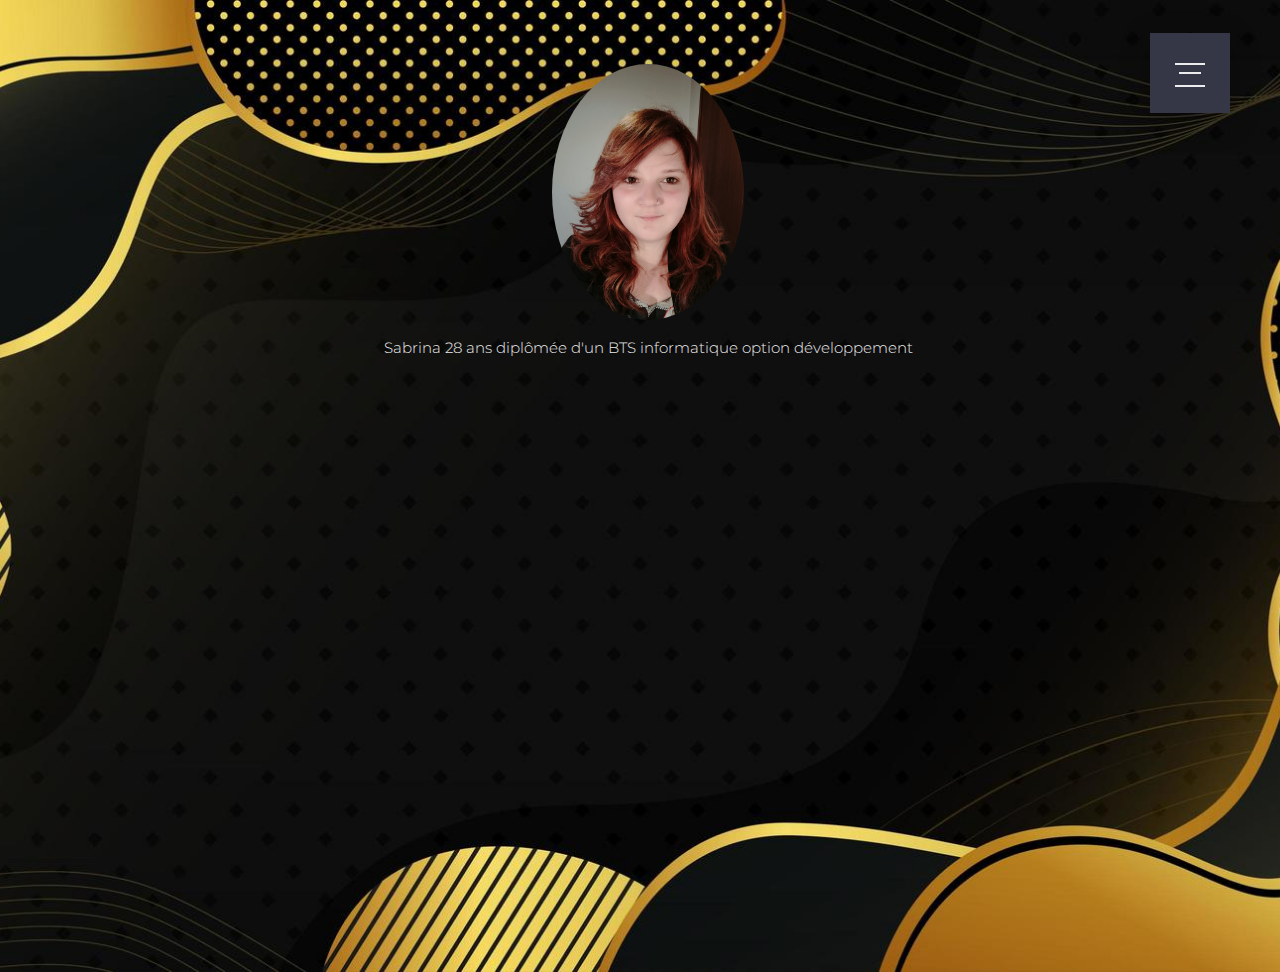
==== pages/presentation.html @ 96732933 "création du répertoire GIT" ====
<html lang="fr">
<head>
    <meta charset="UTF-8">
    <meta http-equiv="X-UA-Compatible" content="IE=edge">
    <meta name="viewport" content="width=device-width, initial-scale=1.0">
    <link rel="stylesheet" href="../style.css">
    <title>Accueil</title>
</head>
<body>
    <input class="menu-icon" type="checkbox" id="menu-icon" name="menu-icon"/>
    <label for="menu-icon"></label>
    <nav class="nav"> 		
        <ul class="pt-5">
            <li><a href="./../index.html">Accueil</a></li>
            <li><a href="./pages/presentation.html">Qui suis-je?</a></li>
            <li><a href="#">Mes expériences</a></li>
            <li><a href="#">Mes projets</a></li>
            <li><a href="#">Contact</a></li>
        </ul>
    </nav>
  
    <section>
        <img class="profil" src="./../images/me.jpg">
        <p class="presentation">Sabrina 28 ans diplômée d'un BTS informatique option développement</p>
    </section>
    
</body>
</html>
---- style.css ----
@import url('https://fonts.googleapis.com/css2?family=Montserrat:wght@300;400;500;600;700;800;900&display=swap');

body{
	font-family: 'Montserrat', sans-serif;
	font-weight: 300;
	font-size: 15px;
    line-height: 1.7;
    color: #ececee;
    background-color: #1f2029;
    overflow: hidden;
    background-image: url('./images/background.jpg');
    background-position: center;
    background-repeat: no-repeat;
    background-size: cover;
    height: 100vh;
    width: 100%;
}
.section-center{
  position: absolute;
  top: 50%;
  left: 0;
  display: block;
  width: 100%;
  padding: 0;
  margin: 0;
  z-index: 6;
  text-align: center;
  transform: translateY(-50%);
}
h1{
  font-family: 'Montserrat', sans-serif;
  font-weight: 800;
  font-size: 7vw;
  line-height: 1;
  color: #ffeba7;
  text-align: center;
  -webkit-text-stroke: 2px #ffeba7;
  text-stroke: 2px #ffeba7;
  -webkit-text-fill-color: transparent;
  text-fill-color: transparent;
  color: transparent;
}

h2{
  font-family: 'Montserrat', sans-serif;
  font-weight: 700;
  font-size: 5vw;
  line-height: 1;
  color: #ffeba7;
  text-align: center;
  -webkit-text-stroke: 2px #ffeba7;
  text-stroke: 2px #ffeba7;
  -webkit-text-fill-color: transparent;
  text-fill-color: transparent;
  color: transparent;
}

[type="checkbox"]:checked,
[type="checkbox"]:not(:checked){
  position: absolute;
  left: -9999px;
}
.menu-icon:checked + label,
.menu-icon:not(:checked) + label{
  position: fixed;
  top: 63px;
  right: 75px;
  display: block;
  width: 30px;
  height: 30px;
  padding: 0;
  margin: 0;
  cursor: pointer;
  z-index: 10;
}
.menu-icon:checked + label:before,
.menu-icon:not(:checked) + label:before{
  position: absolute;
  content: '';
  display: block;
  width: 30px;
  height: 20px;
  z-index: 20;
  top: 0;
  left: 0;
  border-top: 2px solid #ececee;
  border-bottom: 2px solid #ececee;
  transition: border-width 100ms 1500ms ease, 
              top 100ms 1600ms cubic-bezier(0.23, 1, 0.32, 1),
              height 100ms 1600ms cubic-bezier(0.23, 1, 0.32, 1), 
              background-color 200ms ease,
              transform 200ms cubic-bezier(0.23, 1, 0.32, 1);
}
.menu-icon:checked + label:after,
.menu-icon:not(:checked) + label:after{
  position: absolute;
  content: '';
  display: block;
  width: 22px;
  height: 2px;
  z-index: 20;
  top: 10px;
  right: 4px;
  background-color: #ececee;
  margin-top: -1px;
  transition: width 100ms 1750ms ease, 
              right 100ms 1750ms ease,
              margin-top 100ms ease, 
              transform 200ms cubic-bezier(0.23, 1, 0.32, 1);
}
.menu-icon:checked + label:before{
  top: 10px;
  transform: rotate(45deg);
  height: 2px;
  background-color: #ececee;
  border-width: 0;
  transition: border-width 100ms 340ms ease, 
              top 100ms 300ms cubic-bezier(0.23, 1, 0.32, 1),
              height 100ms 300ms cubic-bezier(0.23, 1, 0.32, 1), 
              background-color 200ms 500ms ease,
              transform 200ms 1700ms cubic-bezier(0.23, 1, 0.32, 1);
}
.menu-icon:checked + label:after{
  width: 30px;
  margin-top: 0;
  right: 0;
  transform: rotate(-45deg);
  transition: width 100ms ease,
              right 100ms ease,  
              margin-top 100ms 500ms ease, 
              transform 200ms 1700ms cubic-bezier(0.23, 1, 0.32, 1);
}

.nav{
  position: fixed;
  top: 33px;
  right: 50px;
  display: block;
  width: 80px;
  height: 80px;
  padding: 0;
  margin: 0;
  z-index: 9;
  overflow: hidden;
  box-shadow: 0 8px 30px 0 rgba(0,0,0,0.3);
  background-color: #353746;
  animation: border-transform 7s linear infinite;
  transition: top 350ms 1100ms cubic-bezier(0.23, 1, 0.32, 1),  
              right 350ms 1100ms cubic-bezier(0.23, 1, 0.32, 1),
              transform 250ms 1100ms ease,
              width 650ms 400ms cubic-bezier(0.23, 1, 0.32, 1),
              height 650ms 400ms cubic-bezier(0.23, 1, 0.32, 1);
}
@keyframes border-transform{
    0%,100% { border-radius: 63% 37% 54% 46% / 55% 48% 52% 45%; } 
  14% { border-radius: 40% 60% 54% 46% / 49% 60% 40% 51%; } 
  28% { border-radius: 54% 46% 38% 62% / 49% 70% 30% 51%; } 
  42% { border-radius: 61% 39% 55% 45% / 61% 38% 62% 39%; } 
  56% { border-radius: 61% 39% 67% 33% / 70% 50% 50% 30%; } 
  70% { border-radius: 50% 50% 34% 66% / 56% 68% 32% 44%; } 
  84% { border-radius: 46% 54% 50% 50% / 35% 61% 39% 65%; } 
}

.menu-icon:checked ~ .nav {
  animation-play-state: paused;
  top: 50%;
  right: 50%;
  transform: translate(50%, -50%);
  width: 200%;
  height: 200%;
  transition: top 350ms 700ms cubic-bezier(0.23, 1, 0.32, 1),  
              right 350ms 700ms cubic-bezier(0.23, 1, 0.32, 1),
              transform 250ms 700ms ease,
              width 750ms 1000ms cubic-bezier(0.23, 1, 0.32, 1),
              height 750ms 1000ms cubic-bezier(0.23, 1, 0.32, 1);
}

.nav ul{
  position: absolute;
  top: 50%;
  left: 0;
  display: block;
  width: 100%;
  padding: 0;
  margin: 0;
  z-index: 6;
  text-align: center;
  transform: translateY(-50%);
  list-style: none;
}
.nav ul li{
  position: relative;
  display: block;
  width: 100%;
  padding: 0;
  margin: 10px 0;
  text-align: center;
  list-style: none;
  pointer-events: none;
  opacity: 0;
  visibility: hidden;
  transform: translateY(30px);
  transition: all 250ms linear;
}
.nav ul li:nth-child(1){
  transition-delay: 200ms;
}
.nav ul li:nth-child(2){
  transition-delay: 150ms;
}
.nav ul li:nth-child(3){
  transition-delay: 100ms;
}
.nav ul li:nth-child(4){
  transition-delay: 50ms;
}
.nav ul li a{
  font-family: 'Montserrat', sans-serif;
  font-size: 9vh;
  text-transform: uppercase;
  line-height: 1.2;
  font-weight: 800;
  display: inline-block;
  position: relative;
  color: #ececee;
  transition: all 250ms linear;
}
.nav ul li a:hover{
  text-decoration: none;
  color: #ffeba7;
}
.nav ul li a:after{
  display: block;
  position: absolute;
  top: 50%;
  content: '';
  height: 2vh;
  margin-top: -1vh;
  width: 0;
  left: 0;
  background-color: #353746;
  opacity: 0.8;
  transition: width 250ms linear;
}
.nav ul li a:hover:after{
  width: 100%;
}


.menu-icon:checked ~ .nav  ul li {
  pointer-events: auto;
  visibility: visible;
  opacity: 1;
  transform: translateY(0);
  transition: opacity 350ms ease,
              transform 250ms ease;
}
.menu-icon:checked ~ .nav ul li:nth-child(1){
  transition-delay: 1400ms;
}
.menu-icon:checked ~ .nav ul li:nth-child(2){
  transition-delay: 1480ms;
}
.menu-icon:checked ~ .nav ul li:nth-child(3){
  transition-delay: 1560ms;
}
.menu-icon:checked ~ .nav ul li:nth-child(4){
  transition-delay: 1640ms;
}



.logo {
	position: absolute;
	top: 60px;
	left: 50px;
	display: block;
	z-index: 11;
	transition: all 250ms linear;
}
.logo img {
	height: 26px;
	width: auto;
	display: block;
}



@media screen and (max-width: 991px) {
  .menu-icon:checked + label,
  .menu-icon:not(:checked) + label{
    right: 55px;
  }
  .logo {
    left: 30px;
  }
  .nav{
    right: 30px;
  }
  h1{
    font-size: 9vw;
    -webkit-text-stroke: 2px transparent;
    text-stroke: 2px transparent;
    -webkit-text-fill-color: #ffeba7;
    text-fill-color: #ffeba7;
    color: #ffeba7;
  }
  .nav ul li a{
    font-size: 8vh;
  }
}

.profil{
    width:15%;
    border-radius:50%;
    display: block;
    margin-left: auto;
    margin-right: auto;
    margin-top:5%;

}

.presentation{
    text-align:center;
}
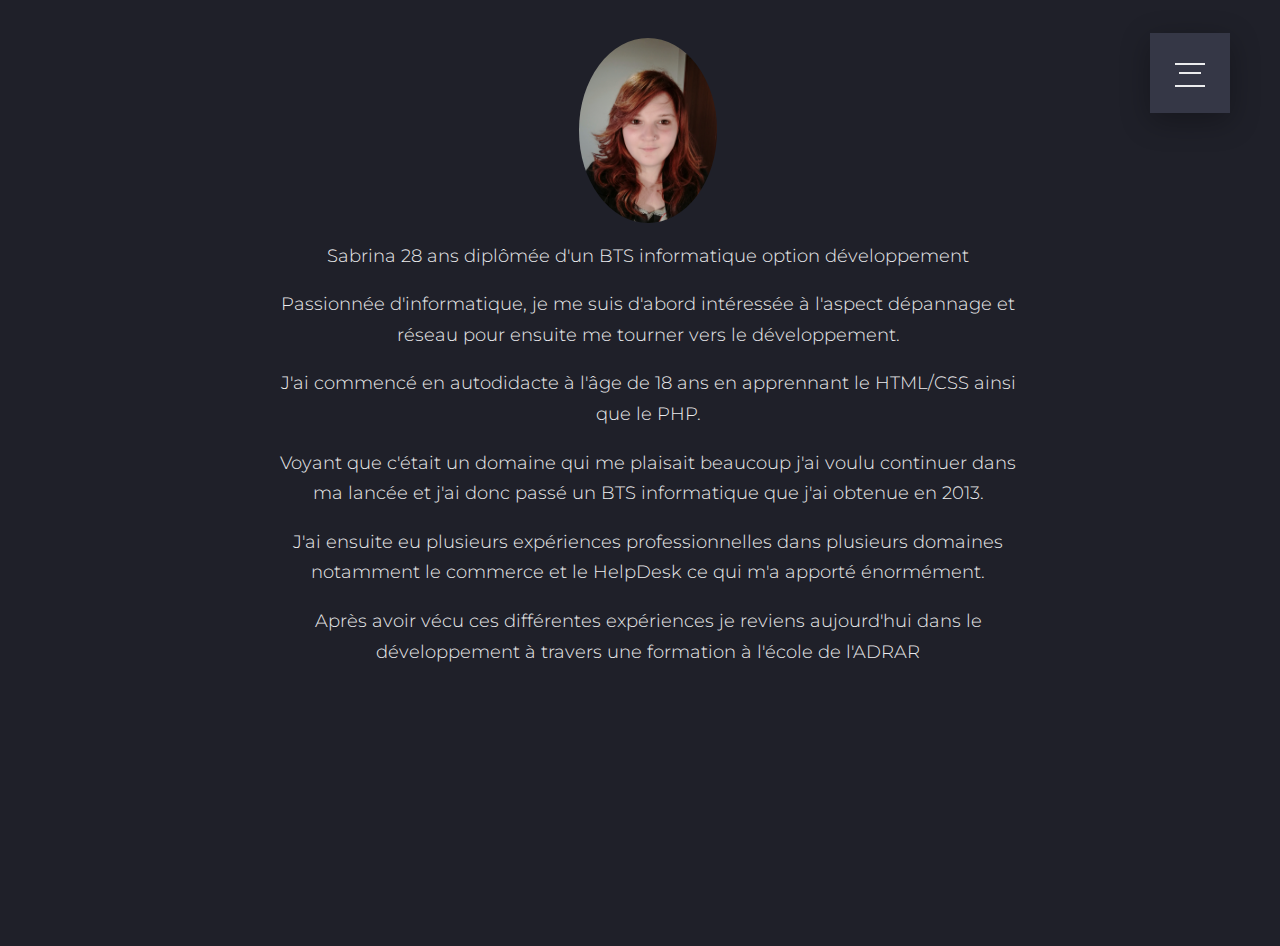
==== commit 6b2b7e3b: "création des différentes pages" ====
--- a/pages/presentation.html
+++ b/pages/presentation.html
@@ -4,25 +4,31 @@
     <meta http-equiv="X-UA-Compatible" content="IE=edge">
     <meta name="viewport" content="width=device-width, initial-scale=1.0">
     <link rel="stylesheet" href="../style.css">
-    <title>Accueil</title>
+    <title>Qui suis-je?</title>
 </head>
-<body>
+<body id="presentation">
     <input class="menu-icon" type="checkbox" id="menu-icon" name="menu-icon"/>
     <label for="menu-icon"></label>
     <nav class="nav"> 		
         <ul class="pt-5">
             <li><a href="./../index.html">Accueil</a></li>
             <li><a href="./pages/presentation.html">Qui suis-je?</a></li>
-            <li><a href="#">Mes expériences</a></li>
-            <li><a href="#">Mes projets</a></li>
-            <li><a href="#">Contact</a></li>
+            <li><a href="./experiences.html">Mes expériences</a></li>
+            <li><a href="./projects.html">Mes projets</a></li>
+            <li><a href="./contact.html">Contact</a></li>
         </ul>
     </nav>
   
-    <section>
+    <section class="presentation">
         <img class="profil" src="./../images/me.jpg">
-        <p class="presentation">Sabrina 28 ans diplômée d'un BTS informatique option développement</p>
+        <p >Sabrina 28 ans diplômée d'un BTS informatique option développement</p>
+        <p>Passionnée d'informatique, je me suis d'abord intéressée à l'aspect dépannage et réseau pour ensuite me tourner vers le développement.</p>
+        <p>J'ai commencé en autodidacte à l'âge de 18 ans en apprennant le HTML/CSS ainsi que le PHP.</p>
+        <p>Voyant que c'était un domaine qui me plaisait beaucoup j'ai voulu continuer dans ma lancée et j'ai donc passé un BTS informatique que j'ai obtenue en 2013.</p>
+        <p>J'ai ensuite eu plusieurs expériences professionnelles dans plusieurs domaines notamment le commerce et le HelpDesk ce qui m'a apporté énormément.</p>
+        <p>Après avoir vécu ces différentes expériences je reviens aujourd'hui dans le développement à travers une formation à l'école de l'ADRAR</p>
     </section>
-    
+
+
 </body>
 </html>--- a/style.css
+++ b/style.css
@@ -7,7 +7,6 @@
     line-height: 1.7;
     color: #ececee;
     background-color: #1f2029;
-    overflow: hidden;
     background-image: url('./images/background.jpg');
     background-position: center;
     background-repeat: no-repeat;
@@ -311,7 +310,7 @@
 }
 
 .profil{
-    width:15%;
+    width:18%;
     border-radius:50%;
     display: block;
     margin-left: auto;
@@ -320,7 +319,26 @@
 
 }
 
-.presentation{
+.presentation {
     text-align:center;
-}
-
+    border-radius:15%;
+    margin:0 15% 30% 15%;
+    padding:0 5% 5%;
+    font-size: 18px;
+}
+
+.cv
+{
+    text-align:center;
+    font-size: 18px;
+}
+
+.cv > h1{
+    font-size:40px;
+    margin-top:15%;
+}
+
+#presentation{
+    
+    background-image:none;
+}